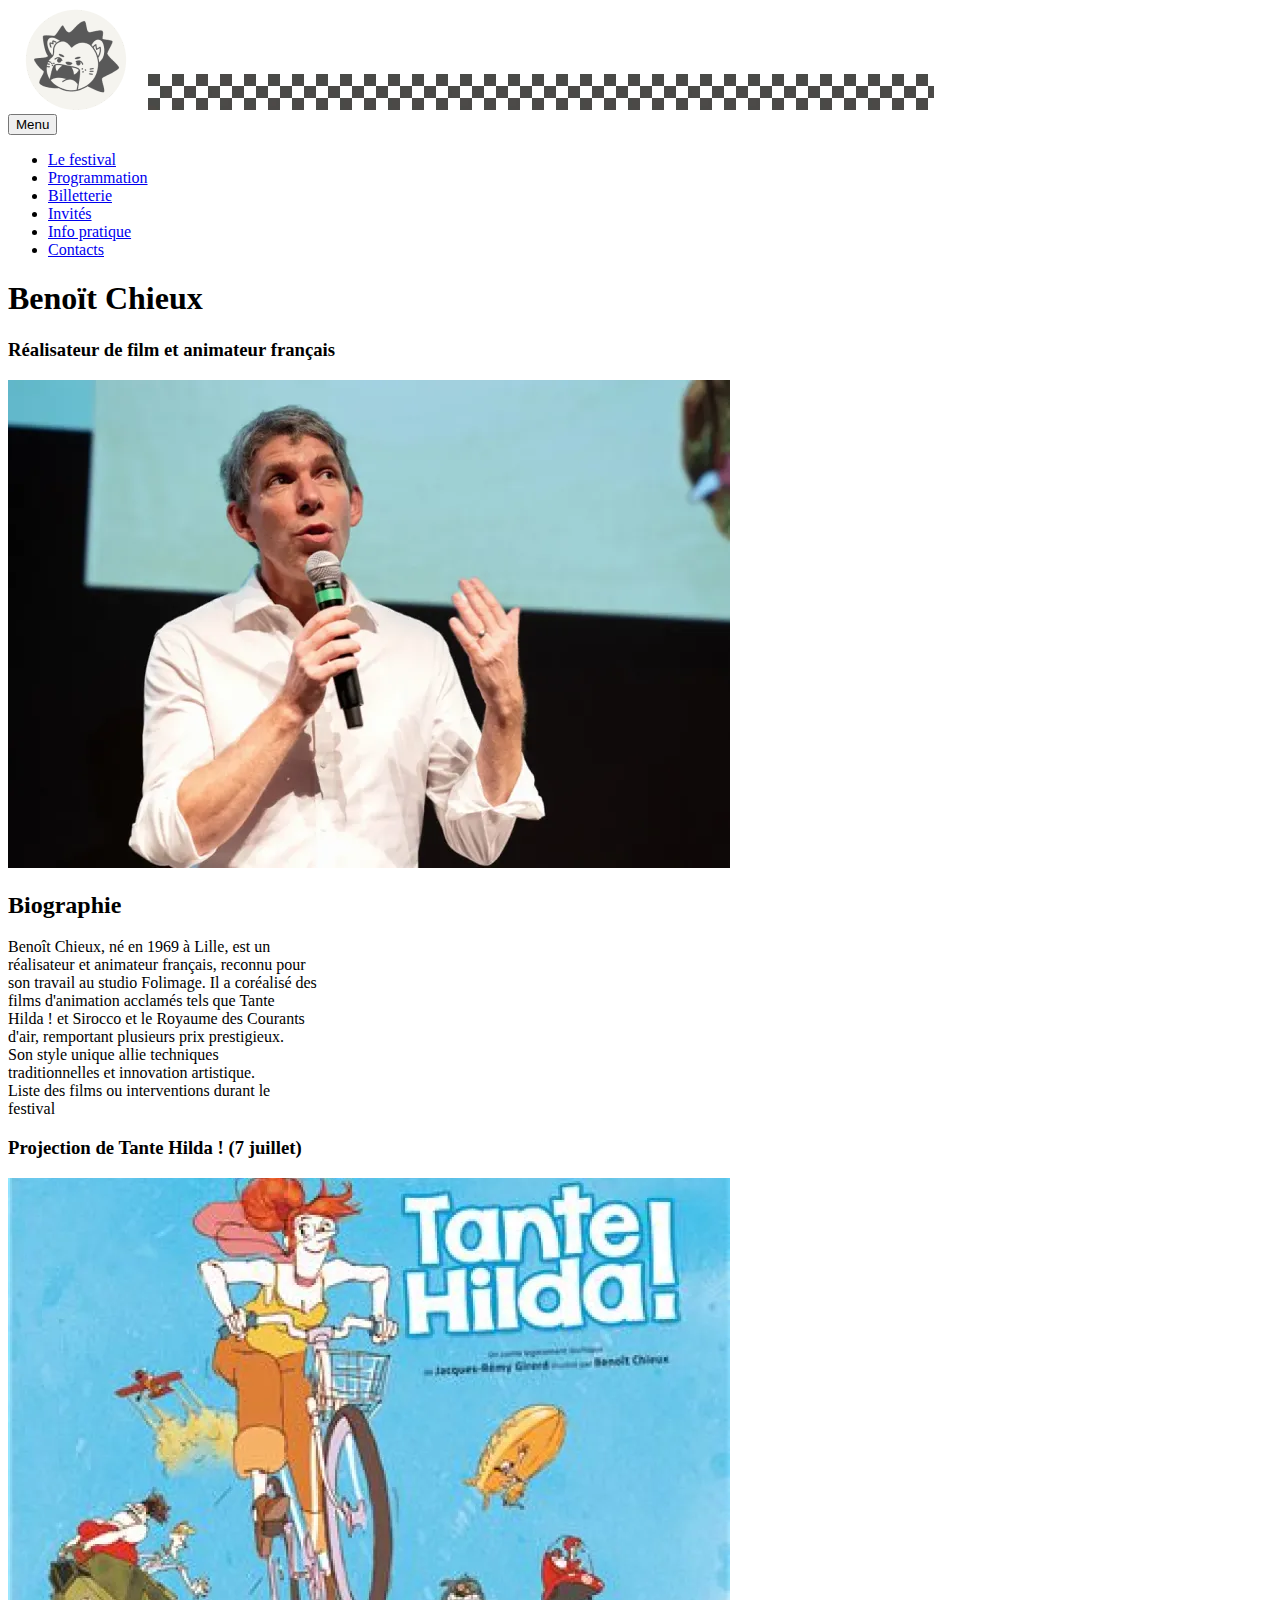
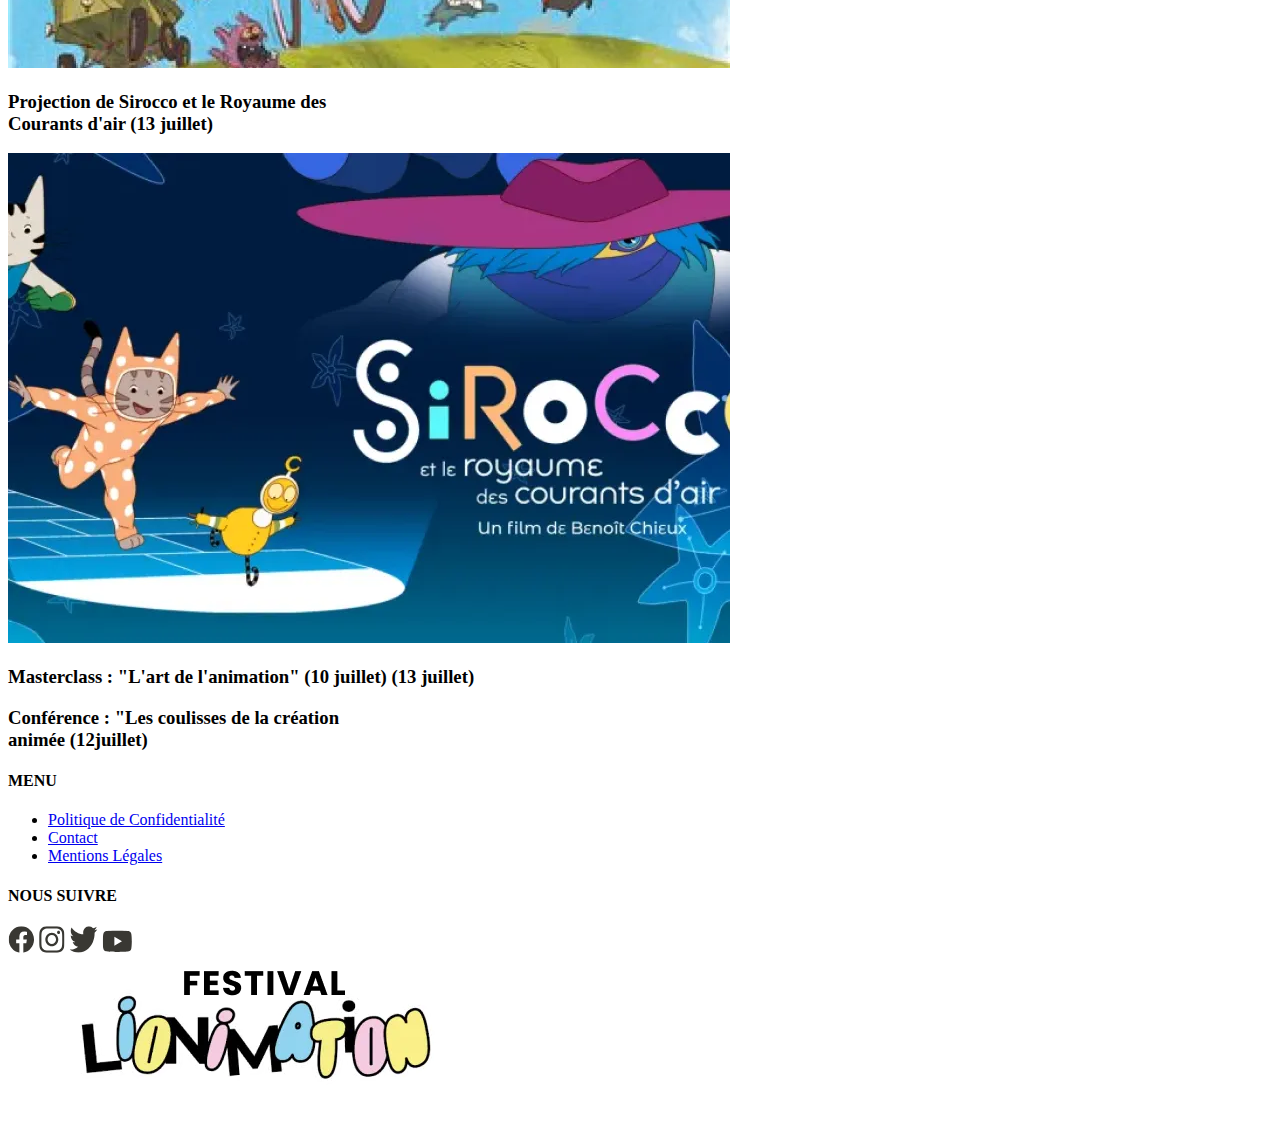
==== benoîtchieux.html @ d7a67e31 "ajout des section de la template invité" ====
<!DOCTYPE html>
<html lang="fr">

<head>
    <meta charset="UTF-8">
    <meta name="viewport" content="width=device-width, initial-scale=1.0">
    <title>Festival Lionimation</title>
    <link rel="stylesheet" href="src/css/style.css">
</head>

<body>
    <header class="header">
        <div class="logo">
            <img src="assets/logo.png" alt="Logo du festival">
            <img src="assets/headercadrier.webp" alt="Cadre décoratif du header">
        </div>


        <nav class="menu">
            <button class="menu-toggle">Menu</button>
            <ul>
                <li><a href="festival.html">Le festival</a></li>
                <li><a href="programmation.html">Programmation</a></li>
                <li><a href="#">Billetterie</a></li>
                <li><a href="invites.html">Invités</a></li>
                <li><a href="info.html">Info pratique</a></li>
                <li><a href="contacts.html">Contacts</a></li>
            </ul>
        </nav>

        <main>
            <section class="hero">
                <h1>Benoït Chieux</h1>
                <h3>Réalisateur de film et animateur français</h3>
            </section>

            <section>
                <div class="card">
                    <div><img src="assets/imagebenoitchieux.webp" alt=""></div>
                    <h2>Biographie</h2>
                    <p>Benoît Chieux, né en 1969 à Lille, est un <br>réalisateur et animateur français, reconnu pour <br>son travail au studio
                    Folimage. Il a coréalisé des <br>films d'animation acclamés tels que Tante <br>Hilda ! et Sirocco et le Royaume des Courants<br>
                    d'air, remportant plusieurs prix prestigieux.<br> Son style unique allie techniques <br>traditionnelles et innovation
                    artistique.
                    <br>Liste des films ou interventions durant le <br>festival</p>
                </div>
                <div class="card">
                    <h3>Projection de Tante Hilda ! (7 juillet)</h3>
                    <div><img src="assets/imgtantehilda.webp" alt=""></div>
                
                <div class="card">
                    <h3>Projection de Sirocco et le Royaume des <br>Courants d'air (13 juillet)</h3>
                    <div><img src="assets/imgsirocc.webp" alt=""></div>
                    <h3>Masterclass : "L'art de l'animation" (10 juillet) (13 juillet)</h3>
                    <h3>Conférence : "Les coulisses de la création<br>animée (12juillet)</h3>
                </div>
            </section>
            <footer class="footer">
                <div class="footer-menu">
                    <h4>MENU</h4>
                    <ul>
                        <li><a href="#">Politique de Confidentialité</a></li>
                        <li><a href="contacts.html">Contact</a></li>
                        <li><a href="#">Mentions Légales</a></li>
                    </ul>
                </div>
                <div class="footer-social">
                    <h4>NOUS SUIVRE</h4>
                    <div class="social-icons">
                        <a href="https://www.facebook.com/"><img src="assets/facebook1.svg" alt="Facebook"></a>
                        <a href="https://www.instagram.com/"><img src="assets/instagram2.svg" alt="Instagram"></a>
                        <a href="https://x.com/"><img src="assets/twitter1.svg" alt="Twitter"></a>
                        <a href="https://www.youtube.com/"><img src="assets/youtube1.svg" alt="YouTube"></a>
                    </div>
                </div>
                <div class="footer-logo">
                    <img src="assets/festivallionimation.webp" alt="Festival Lionimation">
                </div>
            </footer>
        </main>

</body>
</html>
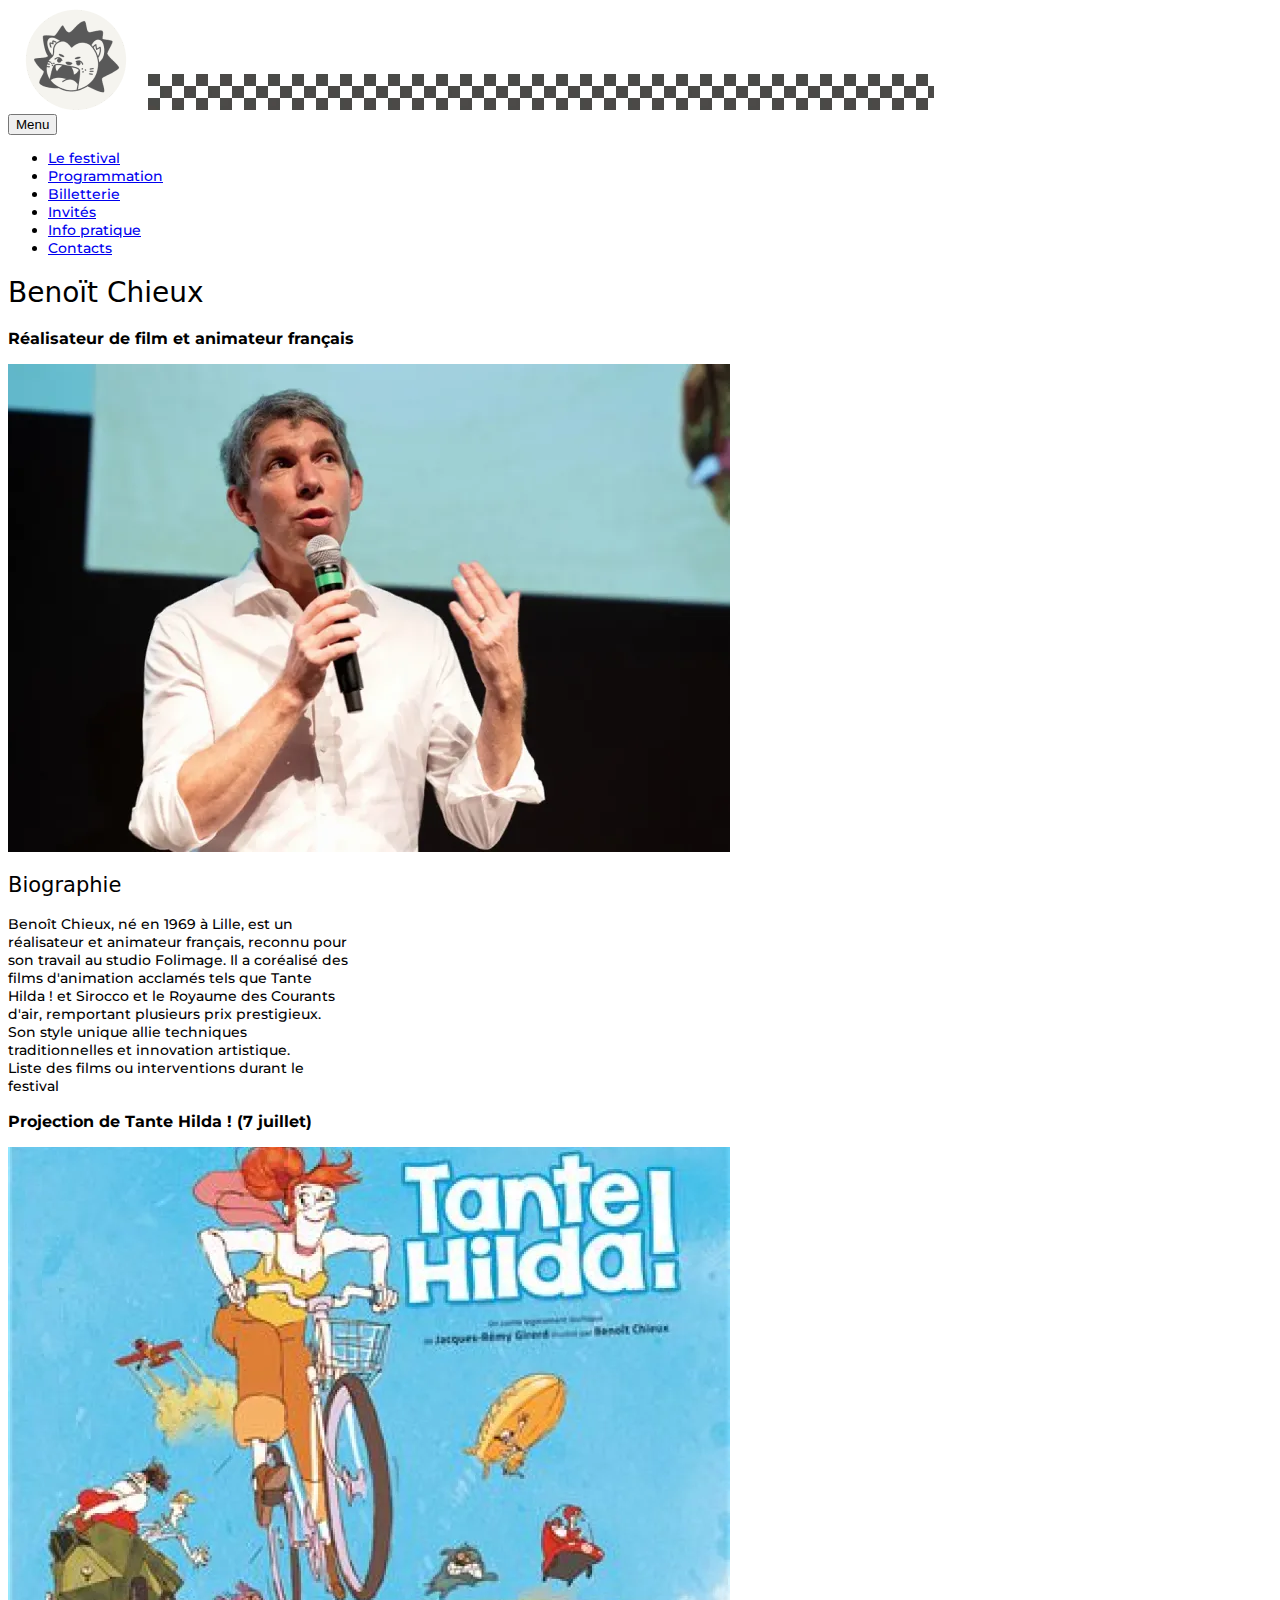
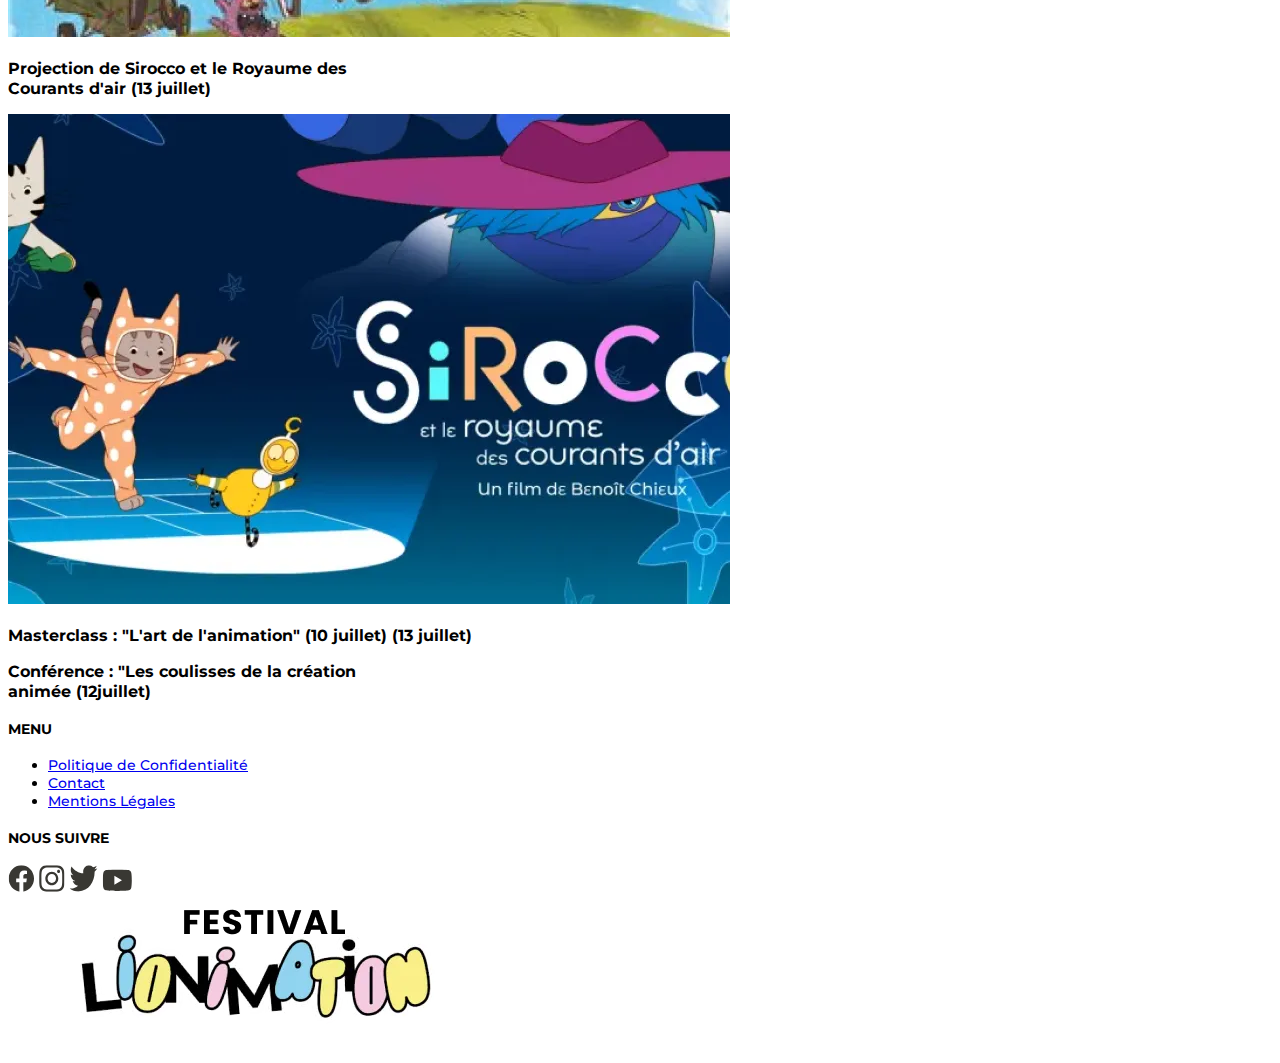
==== commit f8dfaac5: "import du css et création toggle menue" ====
--- a/benoîtchieux.html
+++ b/benoîtchieux.html
@@ -5,7 +5,7 @@
     <meta charset="UTF-8">
     <meta name="viewport" content="width=device-width, initial-scale=1.0">
     <title>Festival Lionimation</title>
-    <link rel="stylesheet" href="src/css/style.css">
+    <link rel="stylesheet" href="src/css/vendors/style.css">
 </head>
 
 <body>
@@ -55,6 +55,7 @@
                     <h3>Conférence : "Les coulisses de la création<br>animée (12juillet)</h3>
                 </div>
             </section>
+    </main>
             <footer class="footer">
                 <div class="footer-menu">
                     <h4>MENU</h4>
@@ -77,7 +78,7 @@
                     <img src="assets/festivallionimation.webp" alt="Festival Lionimation">
                 </div>
             </footer>
-        </main>
-
+        
+<script src="src/js/app.js"> </script>
 </body>
 </html>--- a/src/css/vendors/style.css
+++ b/src/css/vendors/style.css
@@ -0,0 +1,36 @@
+/*importation des typographies*/
+
+@import url('https://fonts.googleapis.com/css2?family=Montserrat:ital,wght@0,100..900;1,100..900&display=swap');
+@import url('https://fonts.googleapis.com/css2?family=Archivo+Black&family=Chewy&family=Montserrat:ital,wght@0,100..900;1,100..900&display=swap');
+
+/* import du normalize */
+@import url("src/css/vendors/normalize");
+
+/* importation variables */
+@import url("src/css/utils/variables.css");
+
+/* importation component */
+@import url("src/css/component/menu.css");
+@import url("src/css/component/asside.css");
+@import url("src/css/component/button.css");
+@import url("src/css/component/hero.css");
+
+/* importation */
+@import url("src/css/layout/header.css");
+@import url("src/css/layout/footer.css");
+
+body{
+    font-family: "Montserrat", sans-serif;
+    font-optical-sizing: auto;
+    font-weight: 500;
+    font-style: normal;
+    font-size: 14px;
+}
+
+h1, h2{
+    font-family: "Chewy", system-ui;
+    font-weight: 400;
+    font-style: normal;
+    /* text-transform: uppercase; */
+}
+
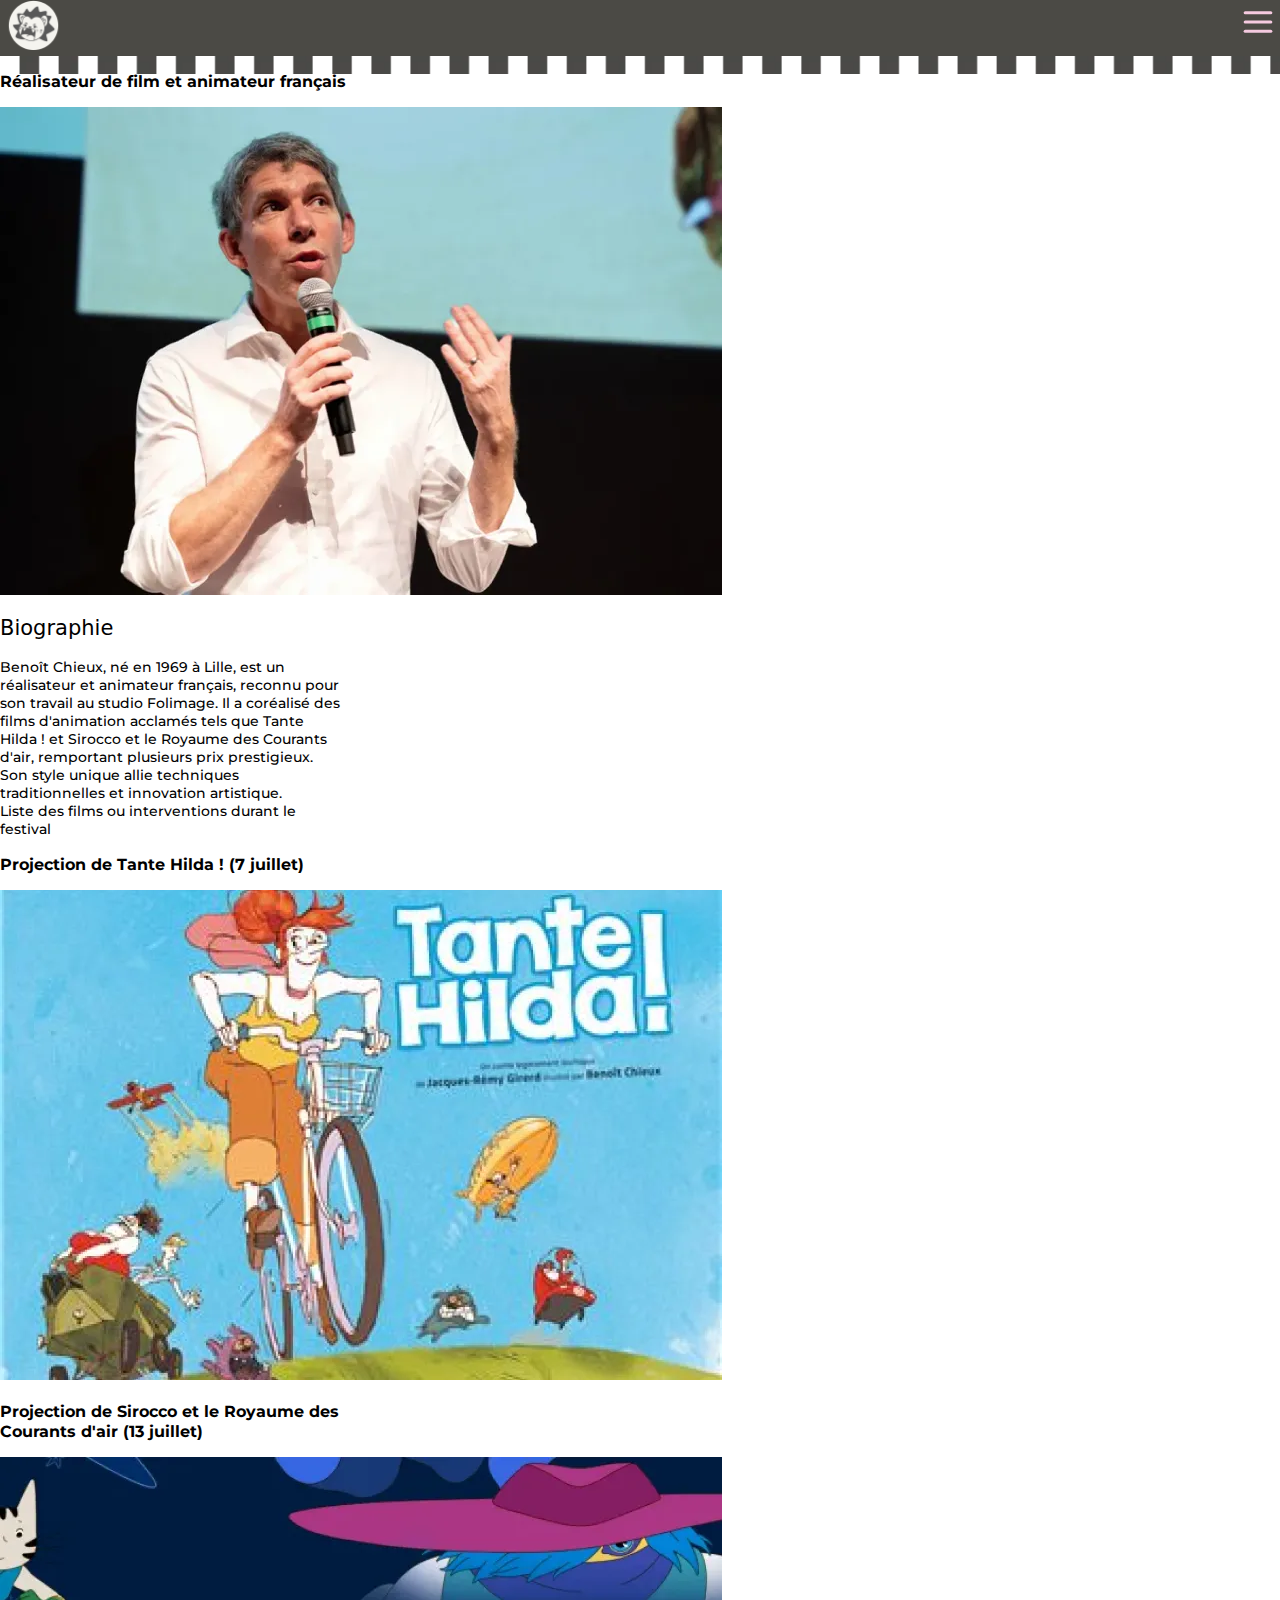
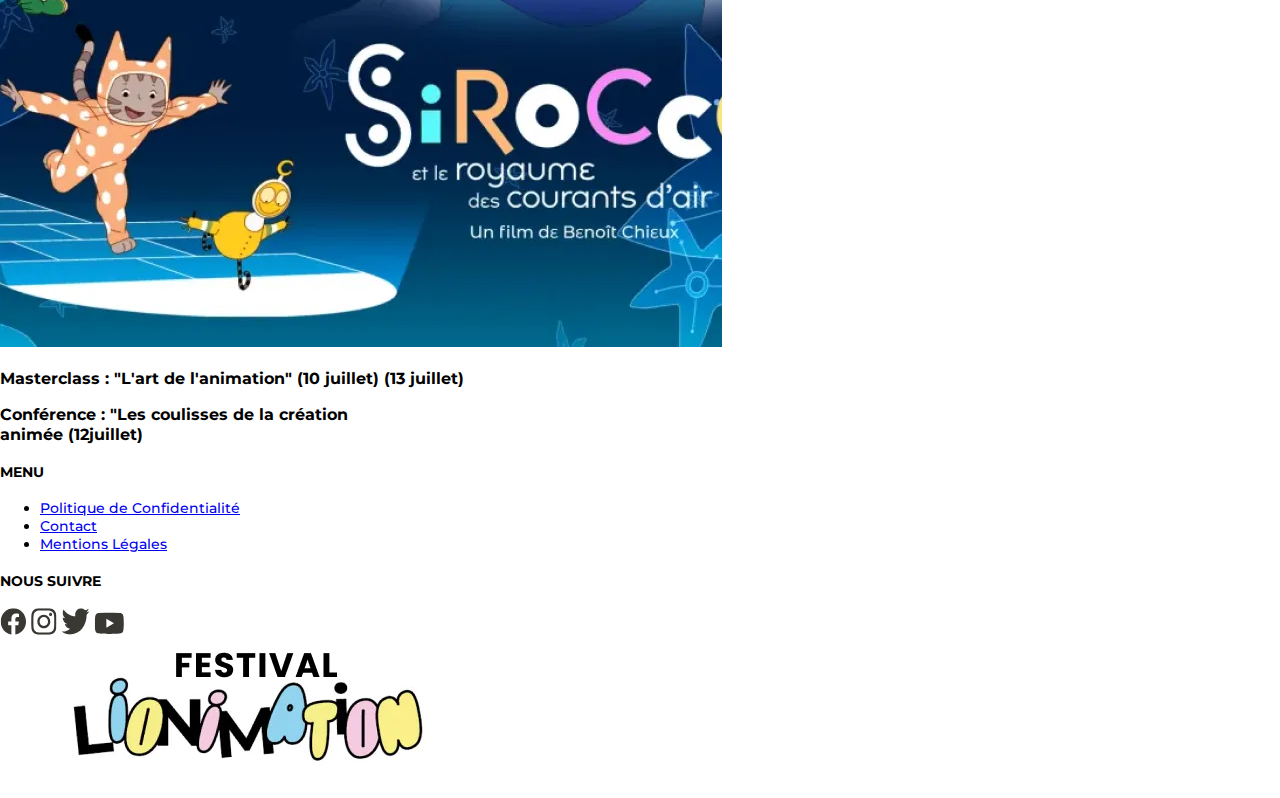
==== commit e3f4bf7d: "finalisation header aside sur toute les pages" ====
--- a/benoîtchieux.html
+++ b/benoîtchieux.html
@@ -9,24 +9,29 @@
 </head>
 
 <body>
-    <header class="header">
-        <div class="logo">
-            <img src="assets/logo.png" alt="Logo du festival">
-            <img src="assets/headercadrier.webp" alt="Cadre décoratif du header">
-        </div>
-
-
-        <nav class="menu">
-            <button class="menu-toggle">Menu</button>
-            <ul>
-                <li><a href="festival.html">Le festival</a></li>
-                <li><a href="programmation.html">Programmation</a></li>
-                <li><a href="#">Billetterie</a></li>
-                <li><a href="invites.html">Invités</a></li>
-                <li><a href="info.html">Info pratique</a></li>
-                <li><a href="contacts.html">Contacts</a></li>
-            </ul>
-        </nav>
+        <header class="header">
+            <div class="menu">
+                <div class="logo">
+                    <a href="index.html"><img src="assets/logo.png" alt="Logo du festival"></a>
+                </div>
+                <button id="btnmenu" class="menu-toggle"></button>
+            </div>
+            <div class="deco"></div>
+        </header>
+        
+        <aside id="panel">
+            <div class="panel-header"><button class="btnclose" id="hide-menu" /></div>
+            <nav>
+                <ul>
+                    <li><a href="festival.html">Le festival</a></li>
+                    <li><a href="programmation.html">Programmation</a></li>
+                    <li><a href="#">Billetterie</a></li>
+                    <li><a href="invites.html">Invités</a></li>
+                    <li><a href="info.html">Info pratique</a></li>
+                    <li><a href="contacts.html">Contacts</a></li>
+                </ul>
+            </nav>
+        </aside>
 
         <main>
             <section class="hero">
--- a/src/css/vendors/style.css
+++ b/src/css/vendors/style.css
@@ -4,22 +4,33 @@
 @import url('https://fonts.googleapis.com/css2?family=Archivo+Black&family=Chewy&family=Montserrat:ital,wght@0,100..900;1,100..900&display=swap');
 
 /* import du normalize */
-@import url("src/css/vendors/normalize");
+/* @import url("normalize.css"); */
 
 /* importation variables */
-@import url("src/css/utils/variables.css");
+@import url("../utils/variables.css");
+@import url("../utils/structure.css");
 
 /* importation component */
-@import url("src/css/component/menu.css");
-@import url("src/css/component/asside.css");
-@import url("src/css/component/button.css");
-@import url("src/css/component/hero.css");
+@import url("../component/menu.css");
+@import url("../component/asside.css");
+@import url("../component/button.css");
+@import url("../component/hero.css");
 
 /* importation */
-@import url("src/css/layout/header.css");
-@import url("src/css/layout/footer.css");
+@import url("../layout/header.css");
+@import url("../layout/footer.css");
 
-body{
+
+html,
+body {
+    padding: 0;
+    margin: 0;
+    margin: 0;
+    width: 100%;
+    height: 100%;
+}
+
+body {
     font-family: "Montserrat", sans-serif;
     font-optical-sizing: auto;
     font-weight: 500;
@@ -27,7 +38,8 @@
     font-size: 14px;
 }
 
-h1, h2{
+h1,
+h2 {
     font-family: "Chewy", system-ui;
     font-weight: 400;
     font-style: normal;
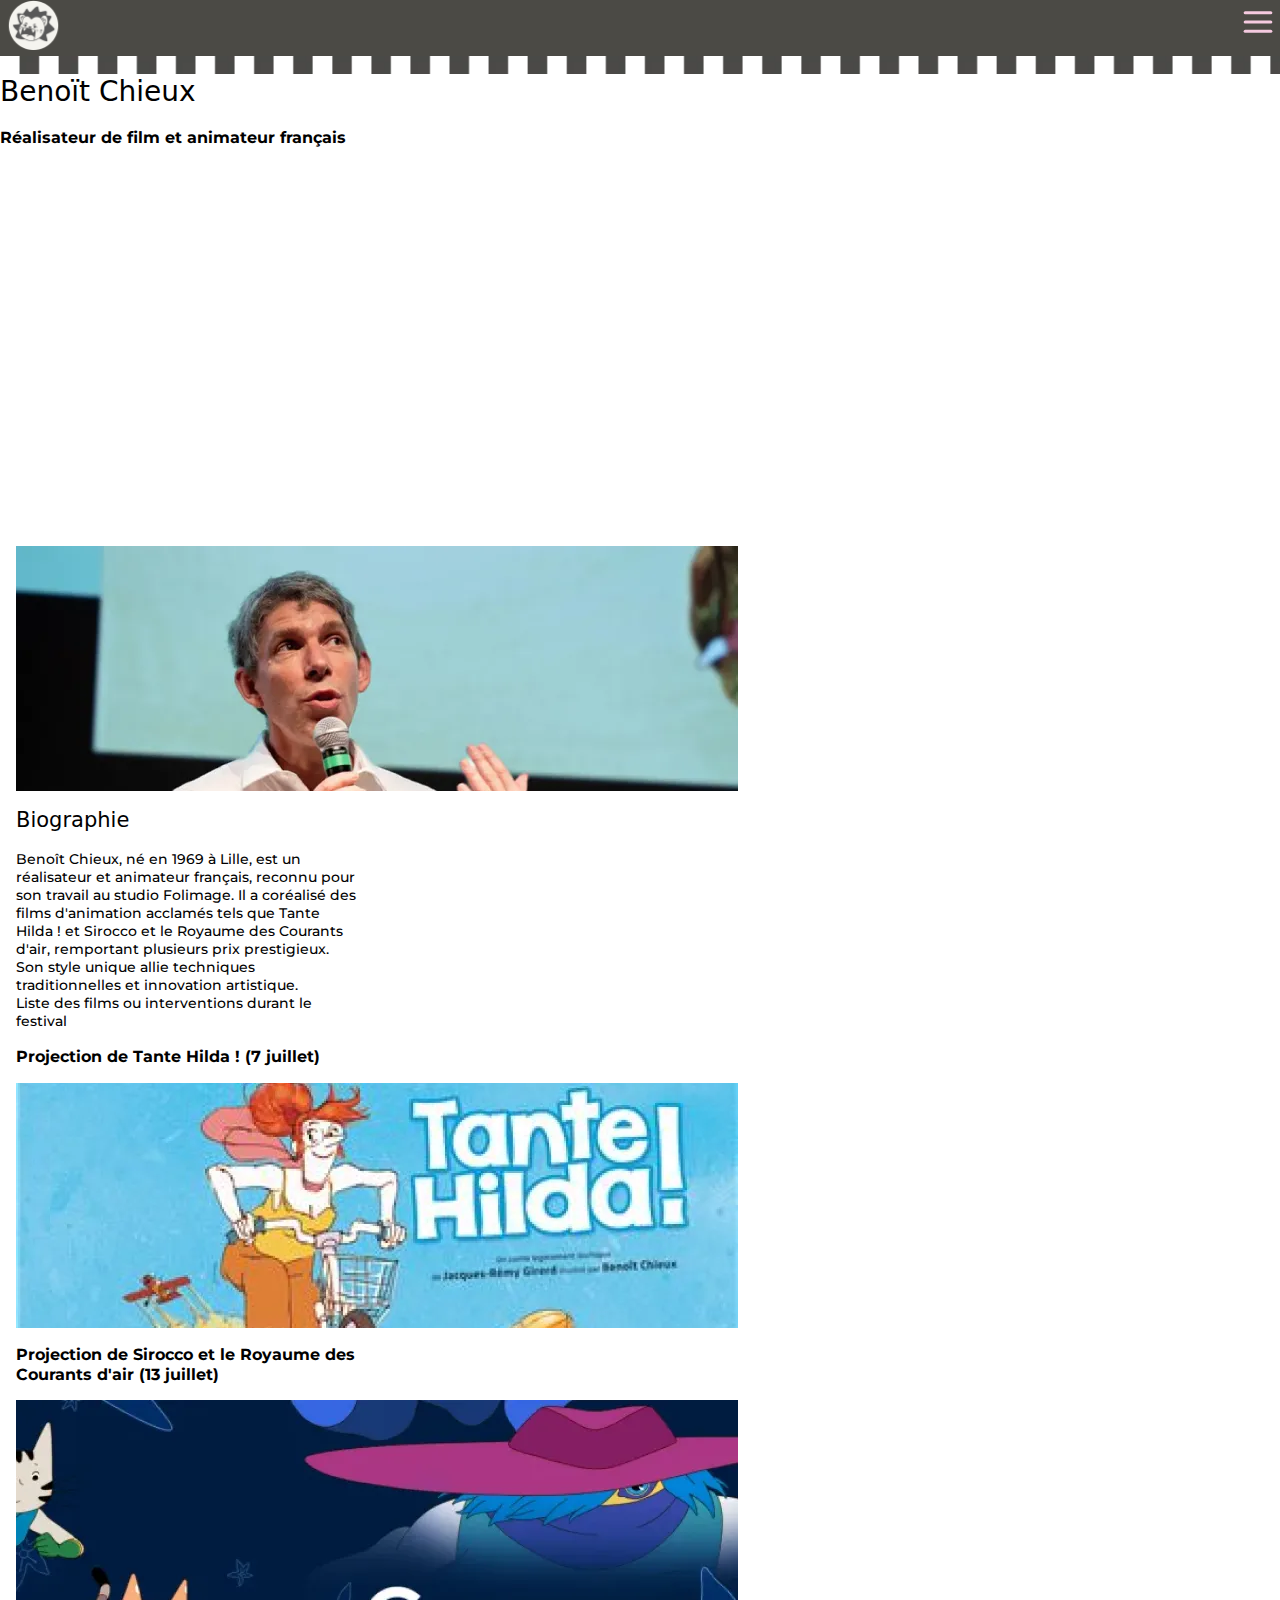
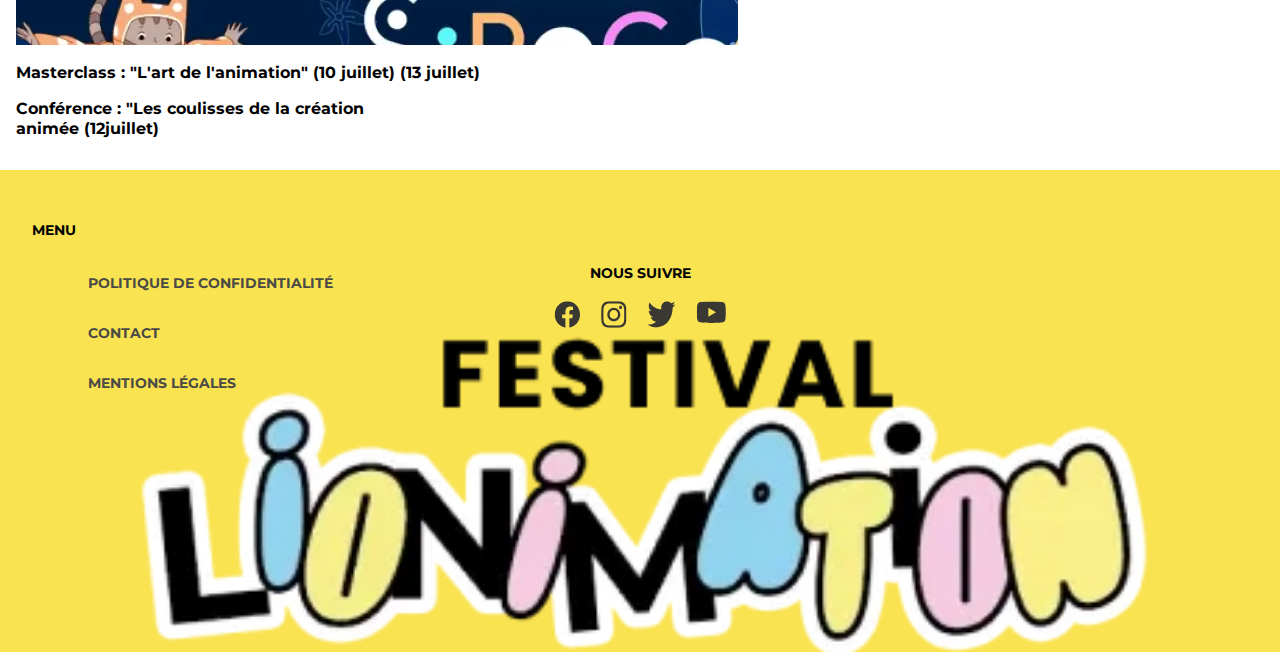
==== commit 3cbc878a: "mise à jour des pages" ====
--- a/benoîtchieux.html
+++ b/benoîtchieux.html
@@ -35,13 +35,19 @@
 
         <main>
             <section class="hero">
-                <h1>Benoït Chieux</h1>
-                <h3>Réalisateur de film et animateur français</h3>
+                <div class="bloc-img">
+                    <div class="bloc-center">
+                        <h1>Benoït Chieux</h1>
+                        <h3>Réalisateur de film et animateur français</h3>
+                    </div>
+                </div>
             </section>
-
+<div class="global-content">
             <section>
                 <div class="card">
-                    <div><img src="assets/imagebenoitchieux.webp" alt=""></div>
+                    <div class="bloc-img">
+                        <img src="assets/imagebenoitchieux.webp" alt="">
+                    </div>
                     <h2>Biographie</h2>
                     <p>Benoît Chieux, né en 1969 à Lille, est un <br>réalisateur et animateur français, reconnu pour <br>son travail au studio
                     Folimage. Il a coréalisé des <br>films d'animation acclamés tels que Tante <br>Hilda ! et Sirocco et le Royaume des Courants<br>
@@ -51,15 +57,20 @@
                 </div>
                 <div class="card">
                     <h3>Projection de Tante Hilda ! (7 juillet)</h3>
-                    <div><img src="assets/imgtantehilda.webp" alt=""></div>
+                    <div class="bloc-img">
+                        <img src="assets/imgtantehilda.webp" alt="">
+                    </div>
                 
                 <div class="card">
                     <h3>Projection de Sirocco et le Royaume des <br>Courants d'air (13 juillet)</h3>
-                    <div><img src="assets/imgsirocc.webp" alt=""></div>
+                    <div class="bloc-img">
+                        <img src="assets/imgsirocc.webp" alt="">
+                    </div>
                     <h3>Masterclass : "L'art de l'animation" (10 juillet) (13 juillet)</h3>
                     <h3>Conférence : "Les coulisses de la création<br>animée (12juillet)</h3>
                 </div>
             </section>
+</div>
     </main>
             <footer class="footer">
                 <div class="footer-menu">
--- a/src/css/vendors/style.css
+++ b/src/css/vendors/style.css
@@ -17,9 +17,17 @@
 @import url("../component/hero.css");
 
 /* importation */
+@import url("../layout/main.css");
 @import url("../layout/header.css");
 @import url("../layout/footer.css");
 
+*,
+*:before,
+*:after {
+    box-sizing: border-box;
+    -webkit-tap-highlight-color: transparent;
+    -webkit-touch-callout: none;
+}
 
 html,
 body {
@@ -38,6 +46,8 @@
     font-size: 14px;
 }
 
+/* style commun aux pages */
+
 h1,
 h2 {
     font-family: "Chewy", system-ui;
@@ -46,3 +56,35 @@
     /* text-transform: uppercase; */
 }
 
+a {
+    color: var(--header-color);
+
+    & :focus,
+    :hover,
+    :visited {
+        color: var(--jaune);
+    }
+}
+
+li {
+    list-style: none;
+    padding: 8px 0;
+}
+
+
+/*classes de couleurs du theme pour certains blocs*/
+.bg-bleu {
+    background-color: var(--bleu);
+}
+
+.bg-bleu-hero {
+    background-color: var(--bleu-hero);
+}
+
+.bg-rose {
+    background-color: var(--rose);
+}
+
+.bg-jaune {
+    background-color: var(--jaune);
+}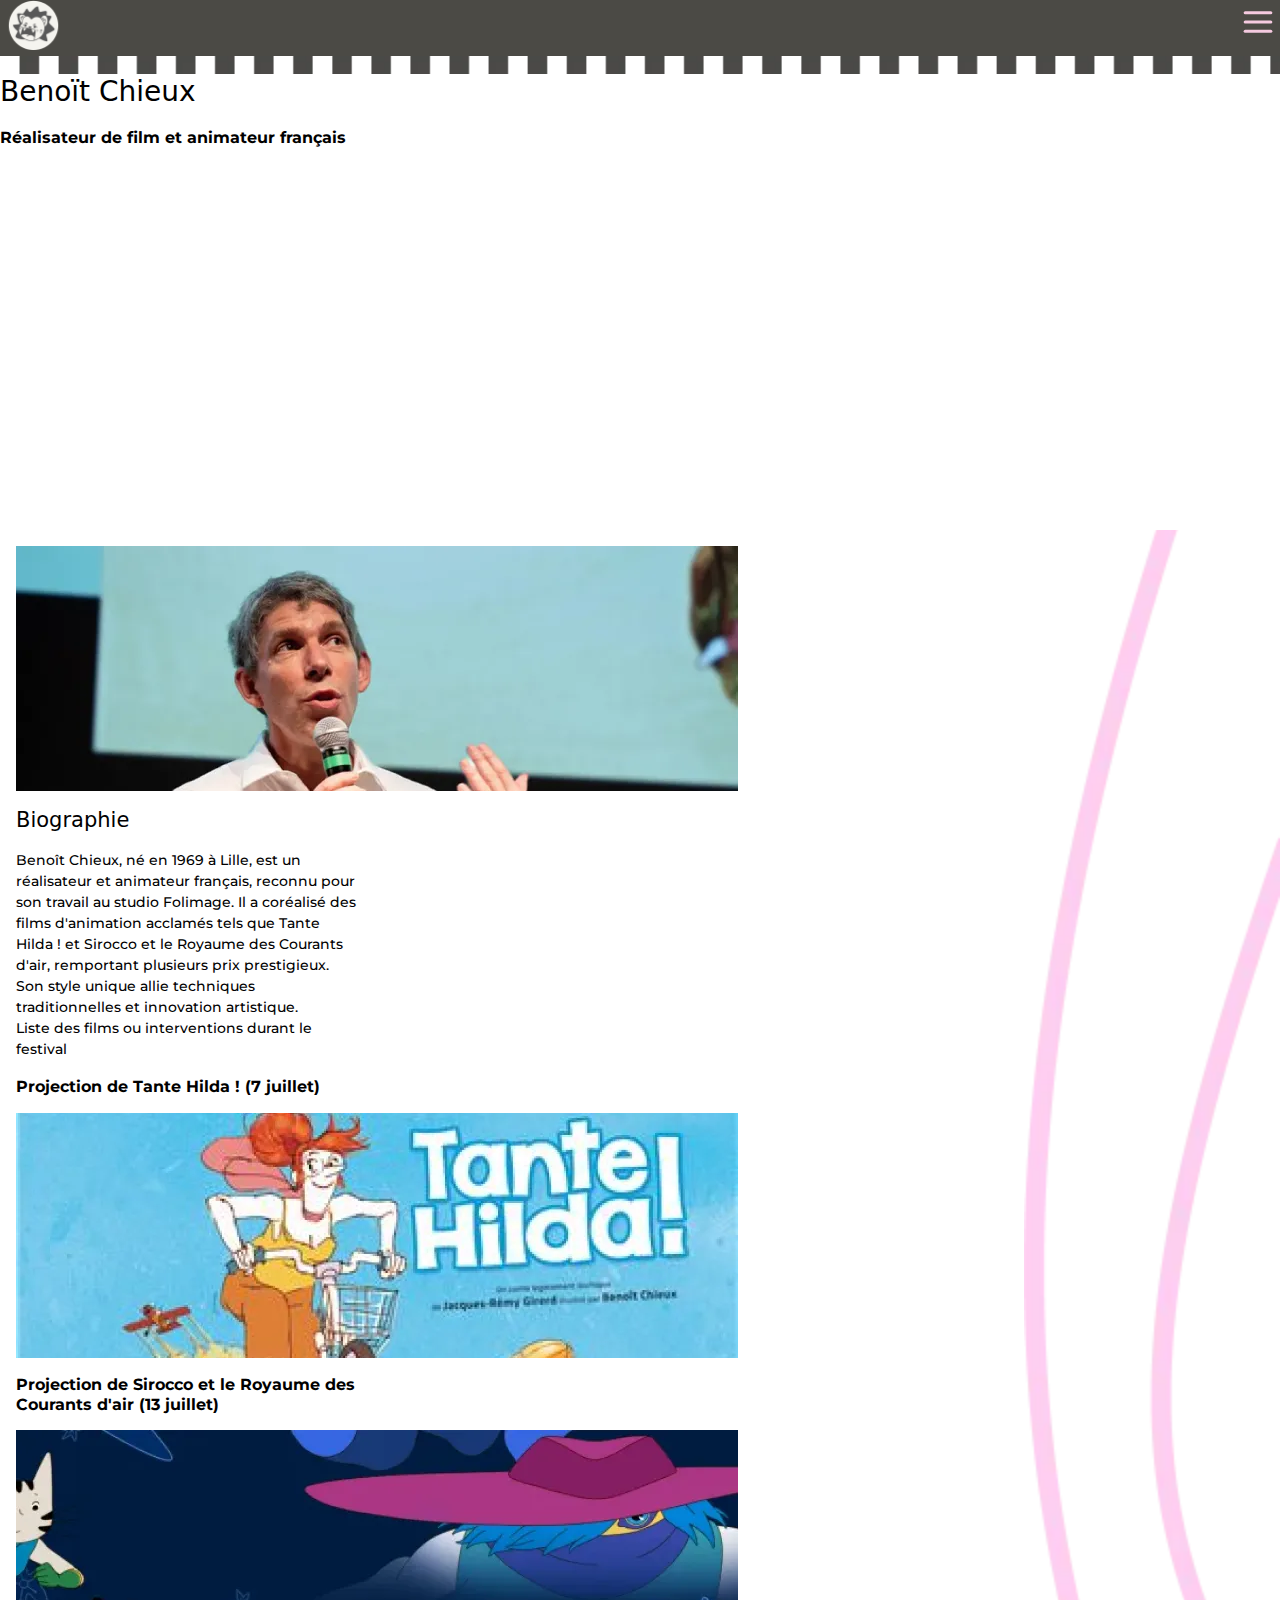
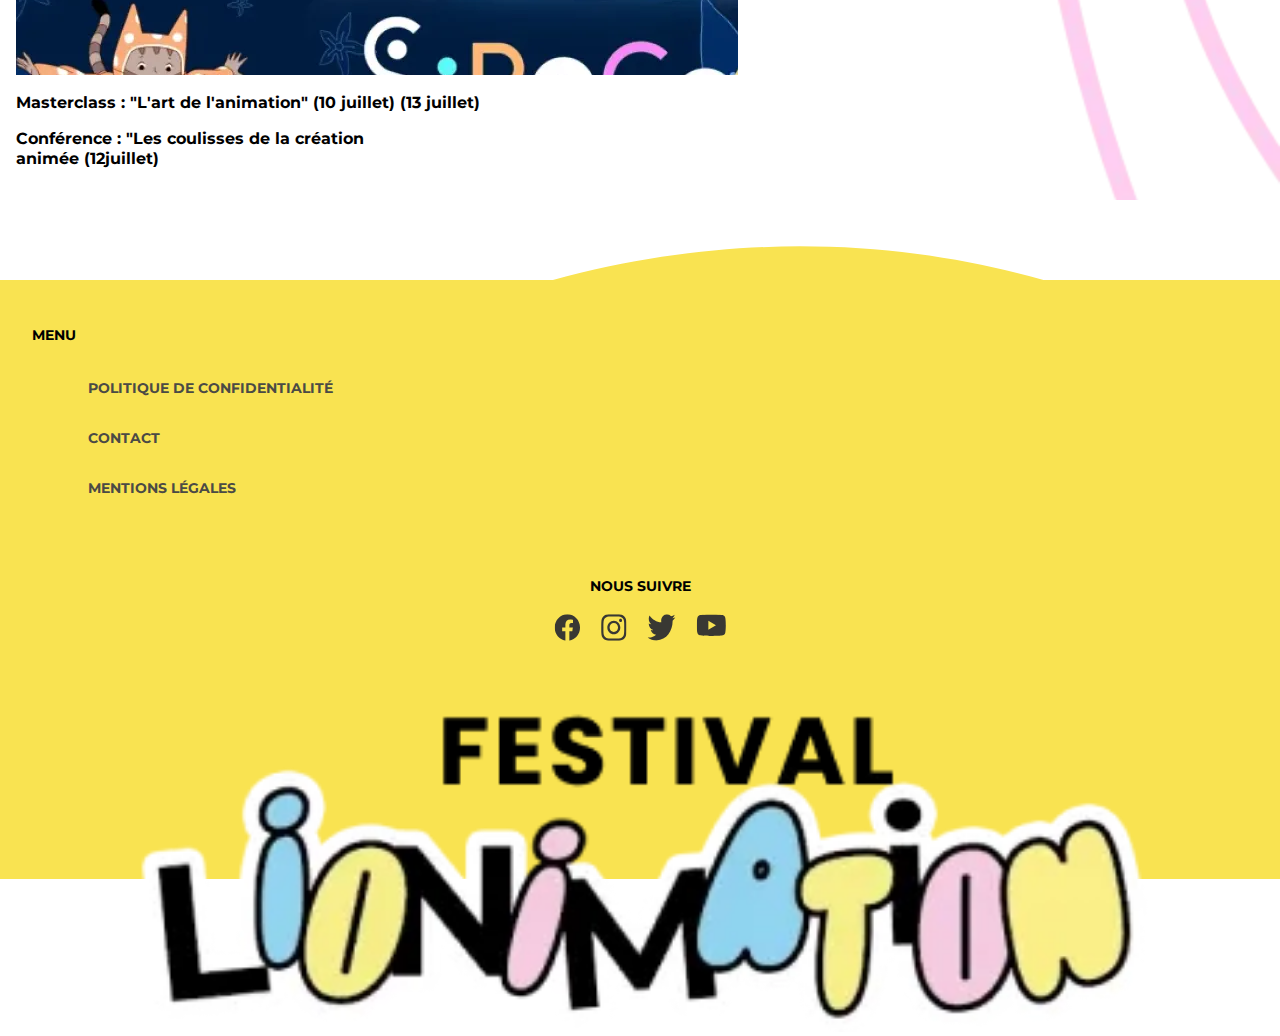
==== commit c2d8eda5: "mise ajour card et button et button arrow" ====
--- a/benoîtchieux.html
+++ b/benoîtchieux.html
@@ -73,6 +73,7 @@
 </div>
     </main>
             <footer class="footer">
+                <div class="footer-vague"></div>
                 <div class="footer-menu">
                     <h4>MENU</h4>
                     <ul>
--- a/src/css/vendors/style.css
+++ b/src/css/vendors/style.css
@@ -15,6 +15,8 @@
 @import url("../component/asside.css");
 @import url("../component/button.css");
 @import url("../component/hero.css");
+@import url("../component/caroussel.css");
+
 
 /* importation */
 @import url("../layout/main.css");
@@ -72,6 +74,11 @@
 }
 
 
+p {
+    line-height: 1.5;
+}
+
+
 /*classes de couleurs du theme pour certains blocs*/
 .bg-bleu {
     background-color: var(--bleu);
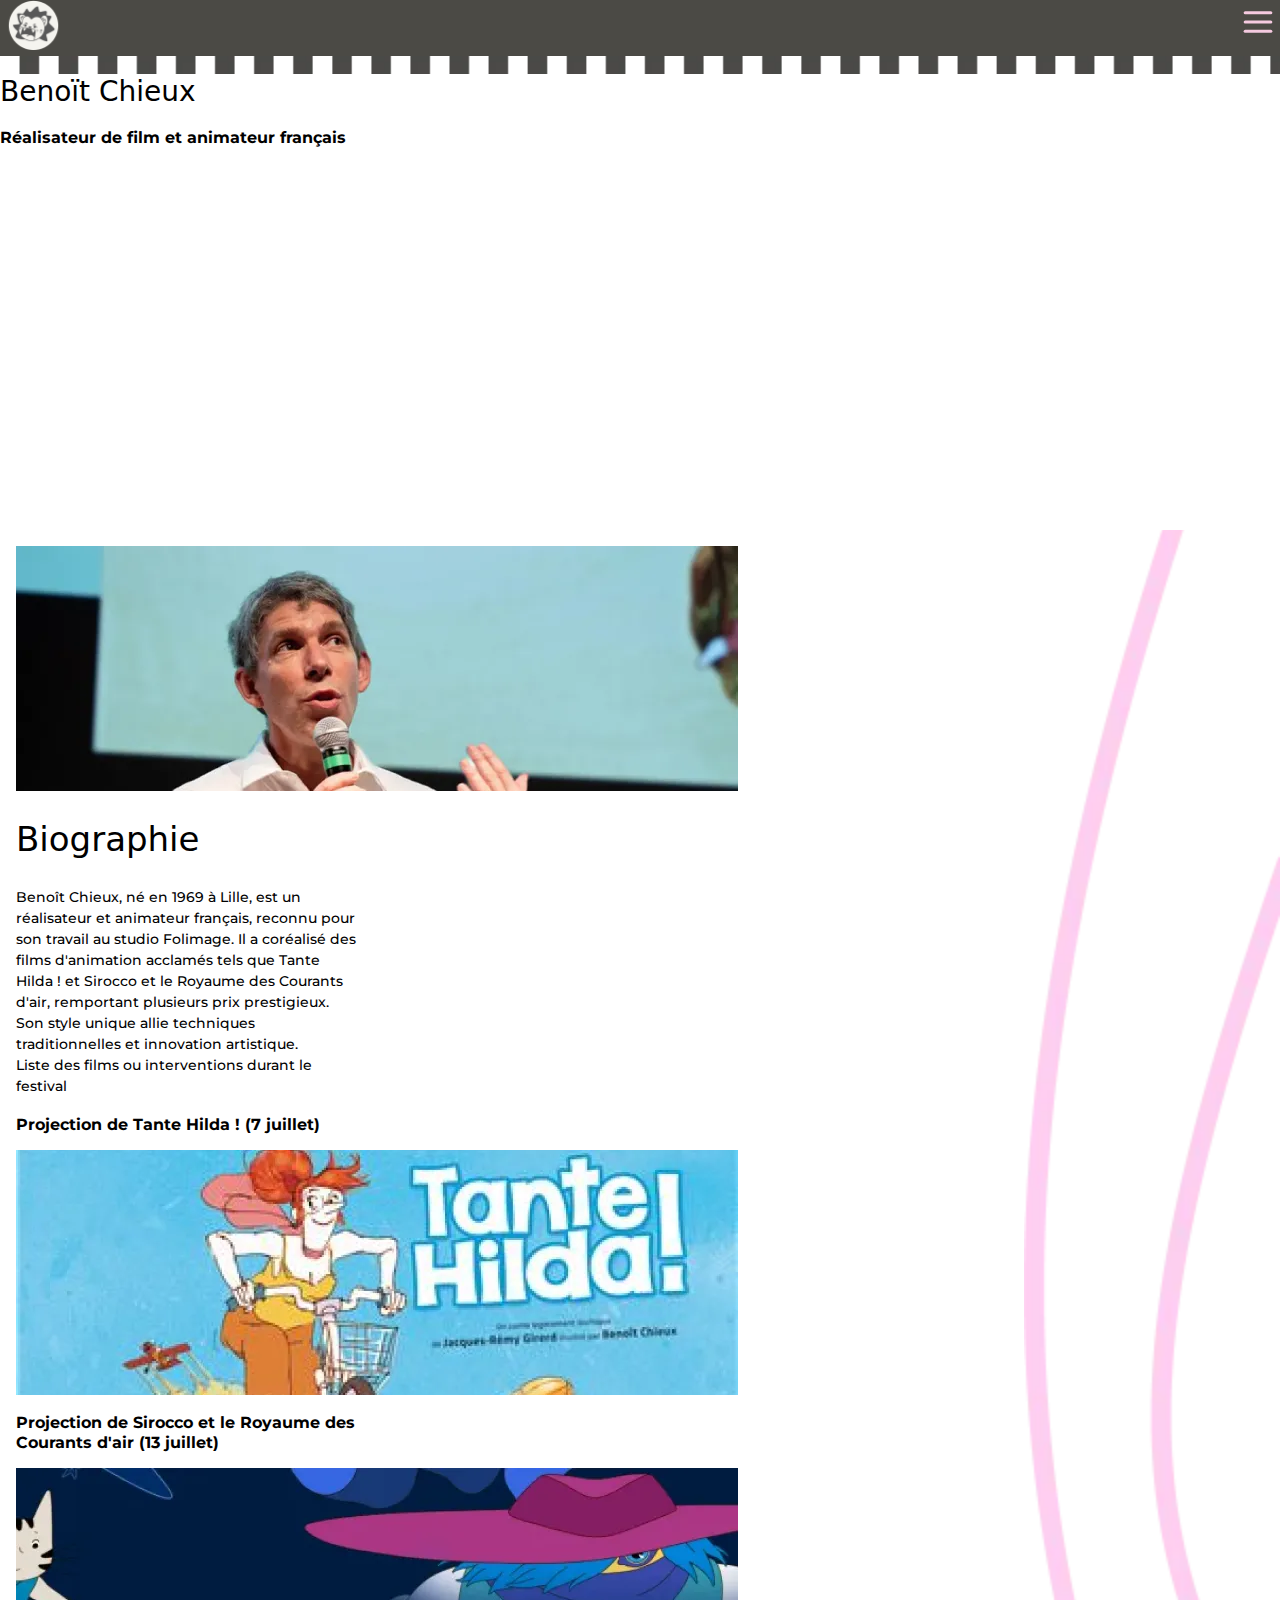
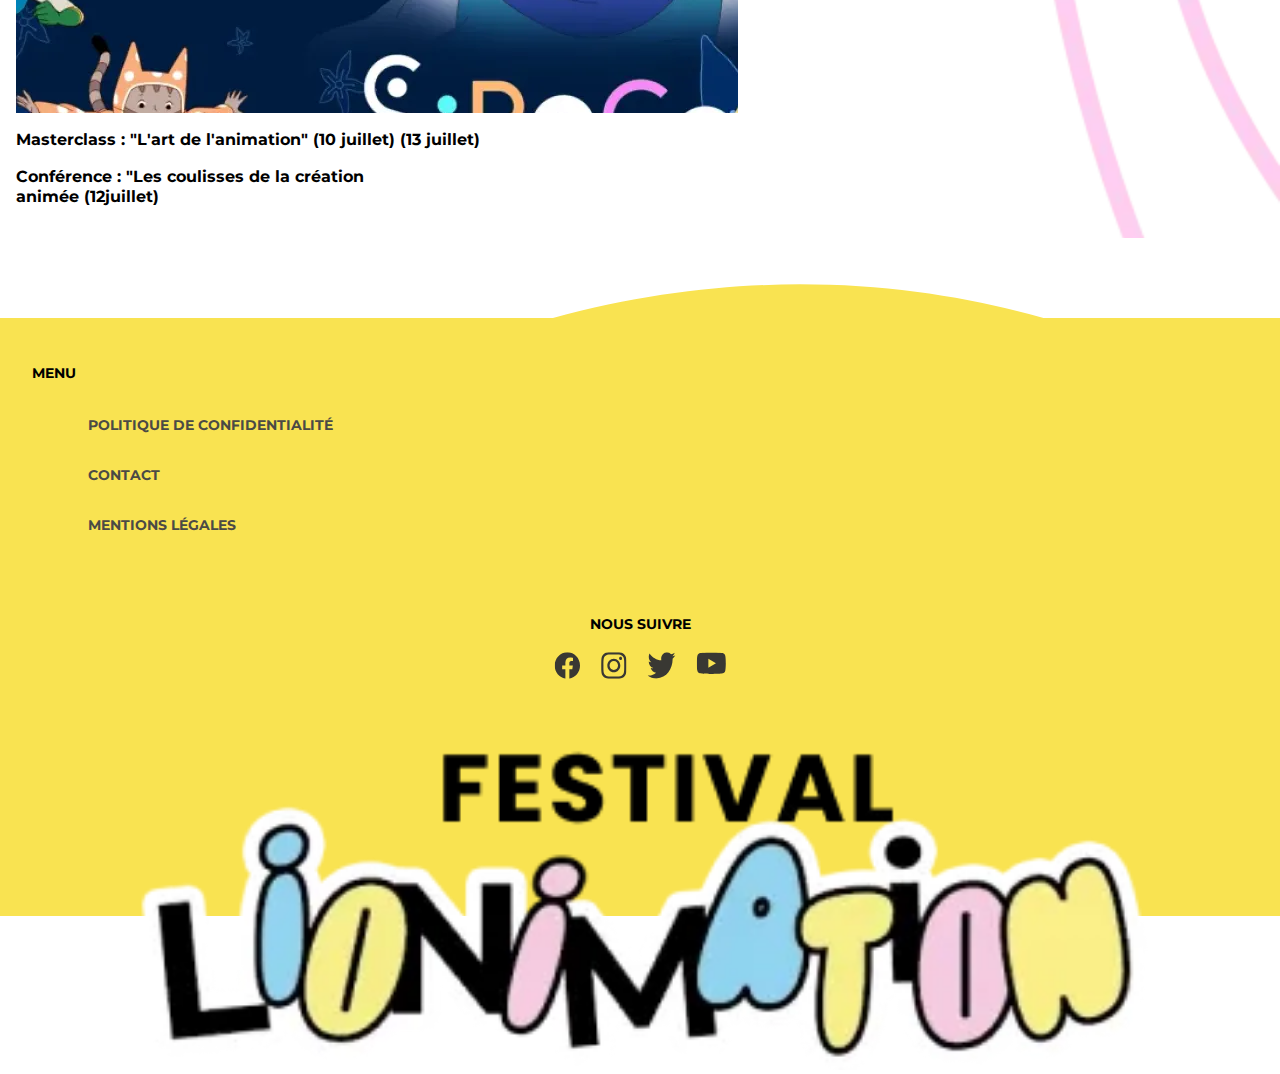
==== commit a482b512: "mise a jour head ajout des favicons" ====
--- a/benoîtchieux.html
+++ b/benoîtchieux.html
@@ -4,8 +4,13 @@
 <head>
     <meta charset="UTF-8">
     <meta name="viewport" content="width=device-width, initial-scale=1.0">
-    <title>Festival Lionimation</title>
+    <title>Benoît Chieux</title>
     <link rel="stylesheet" href="src/css/vendors/style.css">
+    <link rel="icon" type="image/png" href="/assets/favicon/favicon-32x32.png" sizes="96x96" />
+    <link rel="icon" type="image/svg+xml" href="/assets/favicon/favicon.svg" />
+    <link rel="shortcut icon" href="/assets/favicon/favicon.ico" />
+    <link rel="apple-touch-icon" sizes="180x180" href="/assets/favicon/apple-touch-icon.png" />
+    <link rel="manifest" href="/assets/favicon/site.webmanifest" />
 </head>
 
 <body>
--- a/src/css/vendors/style.css
+++ b/src/css/vendors/style.css
@@ -16,6 +16,8 @@
 @import url("../component/button.css");
 @import url("../component/hero.css");
 @import url("../component/caroussel.css");
+@import url("../component/members.css");
+@import url("../component/accordion.css");
 
 
 /* importation */
@@ -55,7 +57,12 @@
     font-family: "Chewy", system-ui;
     font-weight: 400;
     font-style: normal;
+    
     /* text-transform: uppercase; */
+}
+
+h2 {
+    font-size: 34px;
 }
 
 a {
